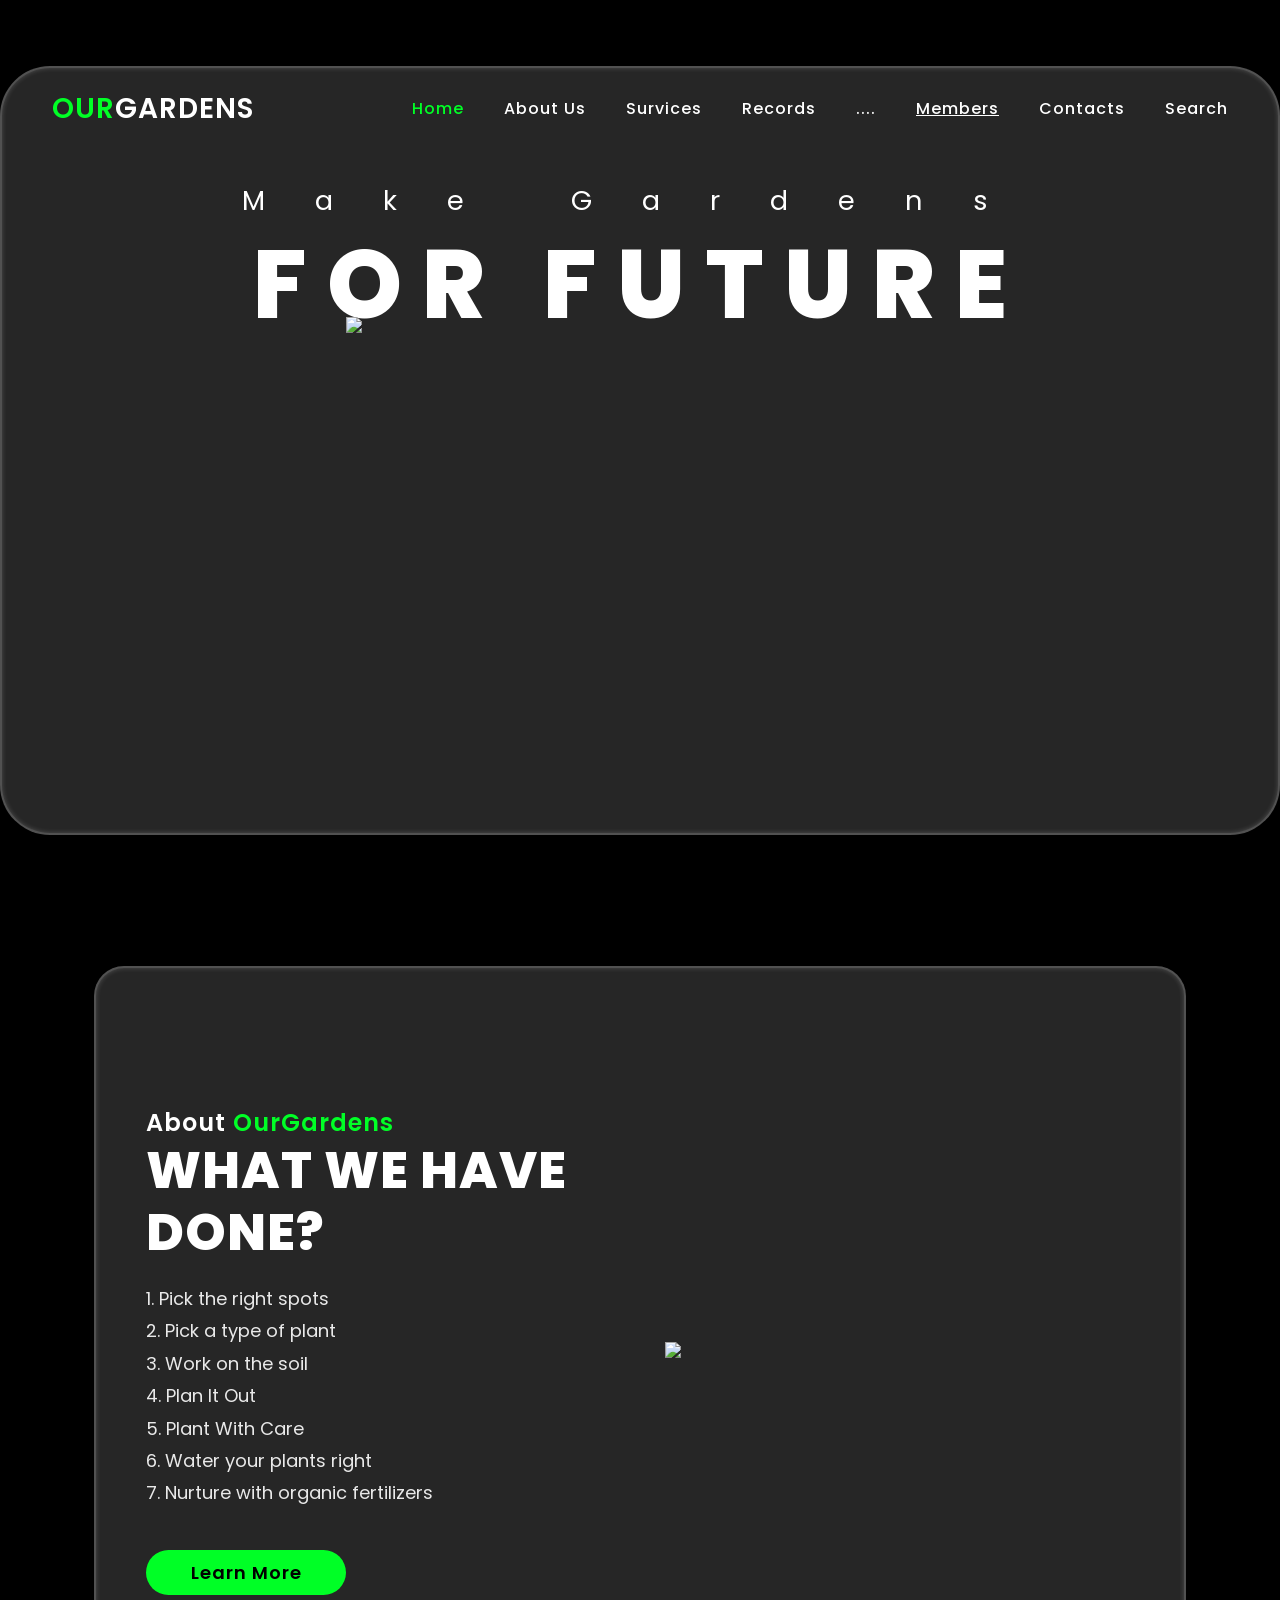
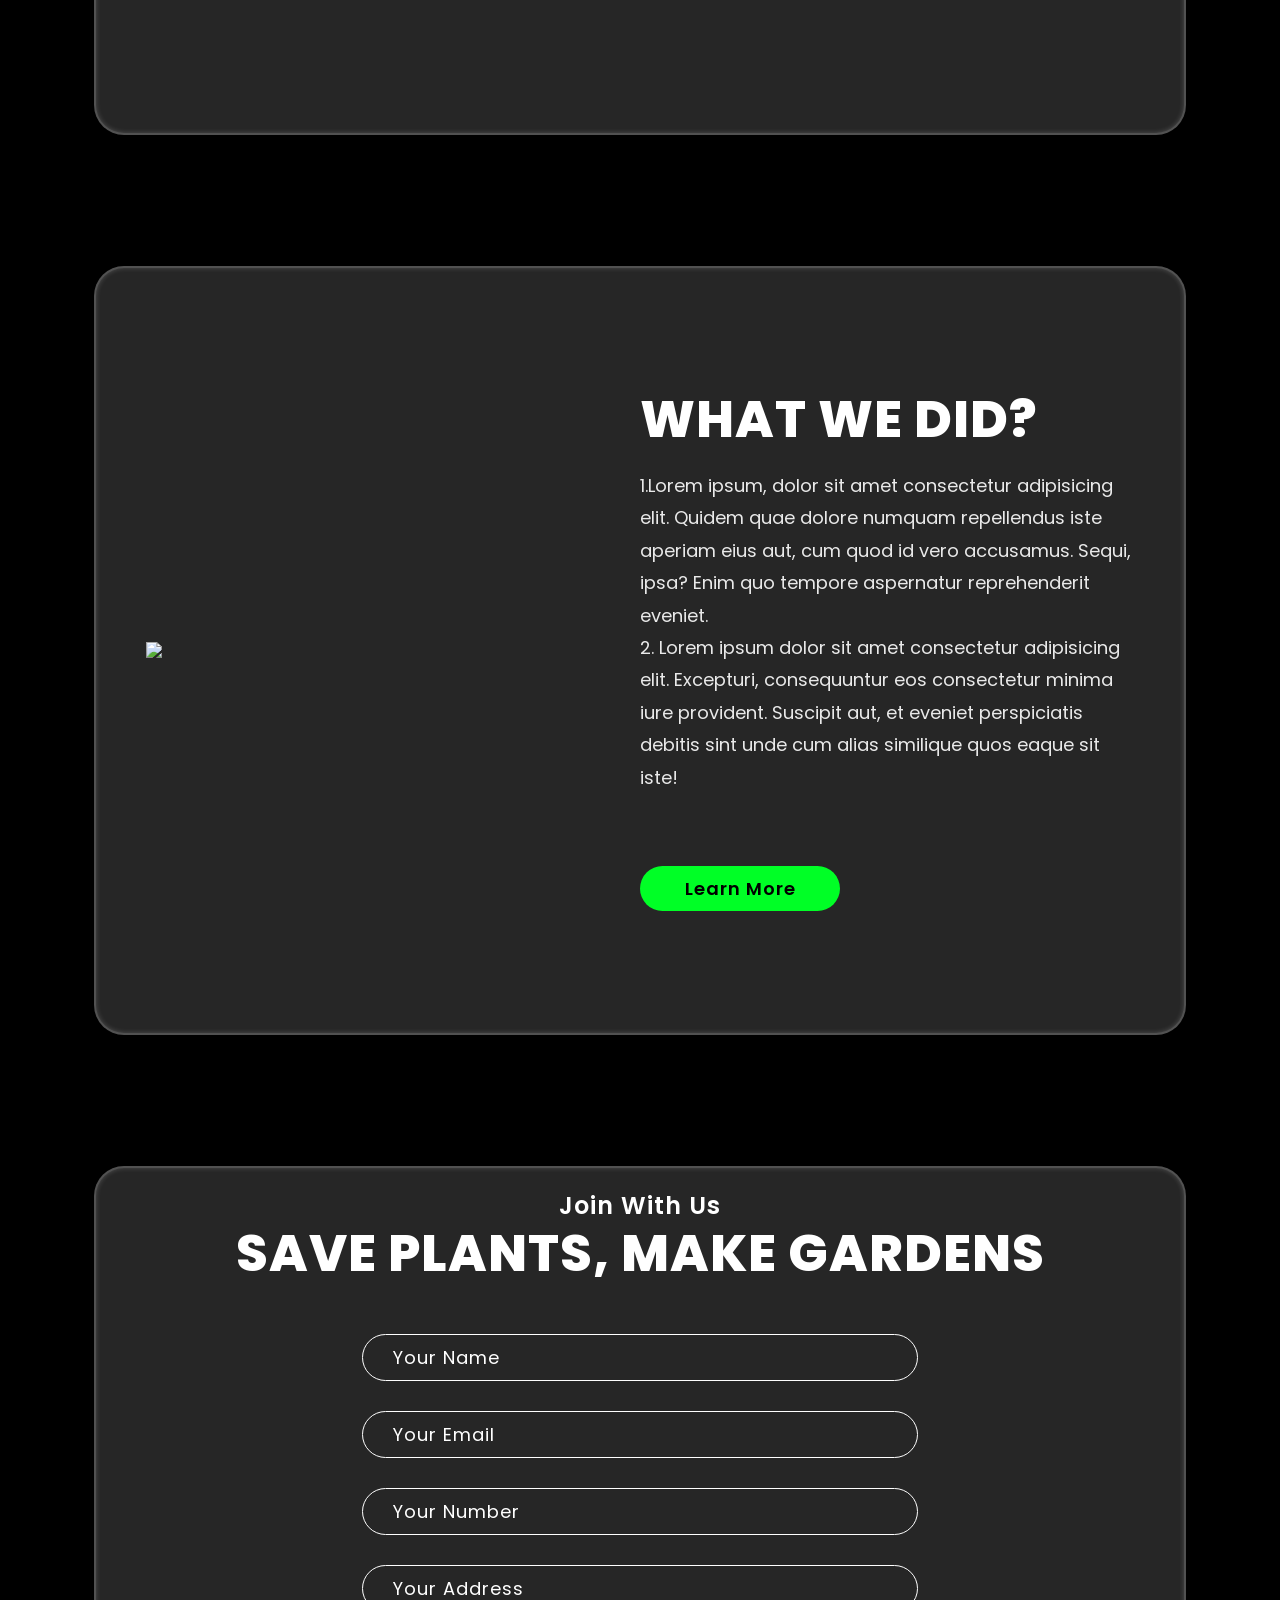
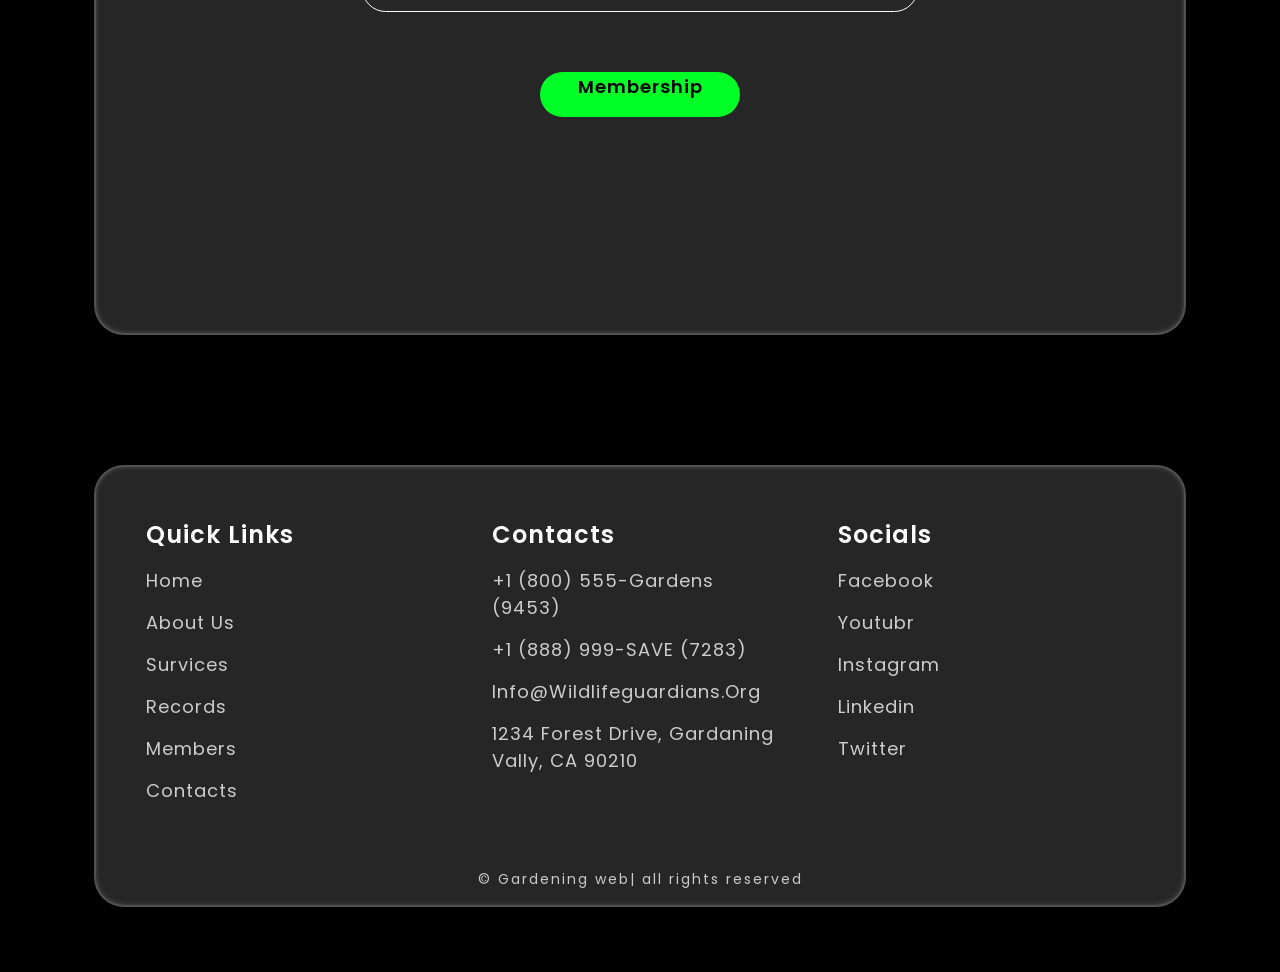
==== animal.html @ d5ff05b1 "Add files via upload" ====
<!DOCTYPE html>
<html lang="en">

<head>
  <meta charset="UTF-8">
  <meta name="viewport" content="width=device-width, initial-scale=1.0">
  <title> Our Garden </title>

  <!-- styles -->
  <link rel="stylesheet" href="animal.css">
  <link rel="stylesheet" href="animation.css">
  <link rel="stylesheet" href="responsive.css">
</head>

<body>

  <section id="hero">

    <div class="section-1box">

      <div class="content-wrap">
        <header>
          <a class="header-logo"><span>Our</span>Gardens</a>
          <nav>
            <a class="nav-items active">Home</a>
            <a class="nav-items">about us</a>
            <a class="nav-items">Survices</a>
            <a class="nav-items">Records</a>
            <a class="nav-items">....</a>
            <a href="members.html" class="nav-items"> Members </a>
            <a class="nav-items">contacts</a>
            <a class="nav-items">search</a>
        
          </nav>
        </header>
        <div class="hero-content">
          <h3> Make Gardens</h3>
          <h1> For Future</h1>
          <img src="https://img.pikbest.com/origin/08/99/63/79kpIkbEsTjzn.png!w700wp" class="hero-img">

        </div>
      </div>

    </div>

  </section>

  <section id="about">
    <div class="section-box">
      <div class="content-grid">
        <div class="left-grid">
          <h3 class="section-sub">About <span>OurGardens</span></h3>
          <h2 class="section-title">What We Have Done?</h2>
          <p>
            1. Pick the right spots<br>
            2. Pick a type of plant<br>
            3. Work on the soil<br>
            4. Plan It Out<br>
            5. Plant With Care<br>
            6. Water your plants right<br>
            7. Nurture with organic fertilizers

          </p>
          <button class="action-btn">Learn More</button>
        </div>

        <div class="right-grid">
          <img src="https://encrypted-tbn0.gstatic.com/images?q=tbn:ANd9GcRzmNw74b1graZyCsRUTKiKJzEVIpyWqjHQUg&s" class="about-img">
        </div>
      </div>
    </div>
  </section>

  <section id="projects">
    <div class="section-box">
      <div class="content-grid">
        <div class="right-grid">
          <img src="https://www.constructionplacements.com/wp-content/uploads/2024/06/Comprehensive-Guide-to-Garden-Maintenance-Services-Latest-Trends-Tips-and-Insights.jpg" class="about-img">
        </div>
        <div class="left-grid">
          <h3 class="section-sub"></h3>
          <h2 class="section-title">What we did?</h2>
          <p>
            1.Lorem ipsum, dolor sit amet consectetur adipisicing elit. Quidem quae dolore numquam repellendus iste aperiam eius aut, cum quod id vero accusamus. Sequi, ipsa? Enim quo tempore aspernatur reprehenderit eveniet.<br>
            2. Lorem ipsum dolor sit amet consectetur adipisicing elit. Excepturi, consequuntur eos consectetur minima iure provident. Suscipit aut, et eveniet perspiciatis debitis sint unde cum alias similique quos eaque sit iste!<br><br>
          </p>
          <button class="action-btn">Learn more</button>
        </div>

      </div>
    </div>
  </section>

  <section id="join-us">
    <div class="section-box">

      <div class="content-wrap">

        <h3 class="section-sub">join with us</h3>
        <h2 class="section-title">Save Plants, Make Gardens</h2>

        <div class="join-form">
          <input type="text" class="input-1 i1" placeholder="Your Name">
          <input type="email" class="input-1 i2" placeholder="Your Email">
          <input type="text" class="input-1 i3" placeholder="Your Number">
          <input type="text" class="input-1 i4" placeholder="Your Address">

          <p><button class="actionn-btn"> Membership</p></div>
        </div>

      </div>

    </div>

  </section>

  <section id="footer">
    <div class="section-box">
      <div class="footer-grid">

        <div>
          <h3>Quick Links</h3>

          <a class="footer-items f1">Home</a>
          <a class="footer-items f2">about us</a>
          <a class="footer-items f3">Survices</a>
          <a class="footer-items f4">Records</a>
          <a class="footer-items f5">Members</a>
          <a class="footer-items f6">contacts</a>

        </div>

        <div>
          <h3>Contacts</h3>

          <a class="footer-items f1">+1 (800) 555-Gardens (9453)</a>
          <a class="footer-items f2">+1 (888) 999-SAVE (7283)</a>
          <a class="footer-items f3">info@wildlifeguardians.org</a>
          <a class="footer-items f4">1234 Forest Drive, 
            Gardaning Vally, CA 90210</a>
        </div>

        <div>
          <h3>Socials</h3>

          <a class="footer-items f1">facebook</a>
          <a class="footer-items f2">youtubr</a>
          <a class="footer-items f3">instagram</a>
          <a class="footer-items f4">linkedin</a>
          <a class="footer-items f5">twitter</a>
        </div>

      </div>

      <p class="copyrights">© Gardening web| all rights reserved</p>
    </div>
  </section>

</body>

</html>
---- animal.css ----
@import url('https://fonts.googleapis.com/css2?family=Poppins:ital,wght@0,100;0,200;0,300;0,400;0,500;0,600;0,700;0,800;0,900;1,100;1,200;1,300;1,400;1,500;1,600;1,700;1,800;1,900&display=swap');

* {
  padding: 0;
  margin: 0;
  outline: none;
  border: none;
  font-family: "Poppins", sans-serif;
  color: white;
}

body {
  background-color: black;
}

section {
  display: flex;
  justify-content: center;
  align-items: center;
  width: 100%;
  height: 100vh;
}
section {
  background-image: url(what.jpg);
  background-position: center;
  background-size: cover;
  background-repeat: no-repeat;
}
#hero .section-box::before {
  content: '';
  position: absolute;
  top: 0;
  bottom: 0;
  left: 0;
  right: 0;
  background: linear-gradient(transparent 60%, rgb(4, 61, 42) ) ;
  z-index: 1;
}
.section-1box {
    background-color: rgba(255, 255, 255, 0.15);
    backdrop-filter: blur(8px);
    border: 2px solid rgba(255, 255, 255, 0.2);
    box-shadow: inset 0 0 5px rgba(255, 255, 255, 0.2);
    border-radius: 50px;
    height: 85vh;
    width: 100%;
    overflow: hidden;
  }

.section-box {
  background-color: rgba(255, 255, 255, 0.15);
  backdrop-filter: blur(8px);
  border: 2px solid rgba(255, 255, 255, 0.2);
  box-shadow: inset 0 0 5px rgba(255, 255, 255, 0.2);
  border-radius: 30px;
  height: 85vh;
  width: 85%;
  overflow: hidden;
}
.content-wrap {
  padding: 20px 50px;
}

header {
  display: flex;
  justify-content: space-between;
  align-items: center;
}
.header-logo {
  font-size: 32px;
  font-weight: 600;
  letter-spacing: 1px;
  text-transform: uppercase;
}
.header-logo span {
  color: #00FF26;
}
nav {
  display: flex;
  align-items: center;
  gap: 40px;
  z-index: 2;
}
.nav-items {
  font-size: 18px;
  font-weight: 500;
  letter-spacing: 1px;
  text-transform: capitalize;
  cursor: pointer;
  transition: 0.3s;
  position: relative;
  display: flex;
  justify-content: center;
}
nav .active {
  color: #00FF26;
}
.nav-items::after {
  content: '';
  position: absolute;
  bottom: -10px;
  width: 100%;
  height: 2px;
  background-color: white;
  box-shadow: 0 0 5px white;
  transform: scale(0);
  transform-origin: left;
  transition: 0.3s;
}
.nav-items:hover::after {
  transform: scale(1);
}
.active:hover::after {
  background-color: #00FF26;
  box-shadow: 0 0 5px #00FF26;
}

.hero-content h3 {
  font-size: 2rem;
  font-weight: 400;
  letter-spacing: 50px;
}
.hero-content h1 {
  font-size: 6rem;
  font-weight: 800;
  letter-spacing: 30px;
  text-transform: uppercase;
  margin-top: -10px;
}
.hero-content {
  padding-top: 50px;
  display: flex;
  flex-direction: column;
  align-items: center;
}
.hero-img {
  width: 47%;
  margin-top: -40px;
  animation: planetAn 10s linear infinite;
}
.hero-btn {
  font-size: 18px;
  font-weight: 600;
  text-transform: uppercase;
  letter-spacing: 1px;
  background-color: transparent;
  color: white;
  border: 2px solid white;
  border-radius: 50px;
  height: 50px;
  width: 250px;
  margin-top: -150px;
  z-index: 2;
  cursor: pointer;
  transition: 0.3s;
}
.hero-btn:hover {
  background-color: white;
  color: black;
}

/* About Section */
.content-grid {
  display: grid;
  grid-template-columns: 1fr 1fr;
  height: 100%;
  padding: 0 50px;
}
.about-img {
  width: 90%;
  animation: zoomIn 1.4s ease-in-out forwards;
  animation-delay: 0.2s;
  opacity: 0;
}
.left-grid,
.right-grid {
  display: flex;
  flex-direction: column;
  justify-content: center;
}
#about .right-grid {
  align-items: center;
}
.section-sub {
  font-size: 1.5rem;
  font-weight: 600;
  letter-spacing: 1px;
  color: white;
  text-transform: capitalize;
  animation: bottomIn 1s ease-in-out forwards;
  animation-delay: 0.2s;
  opacity: 0;
}
.section-sub span{
    color: #00FF26;
}

.section-title {
  font-size: 4rem;
  line-height: 1.2;
  font-weight: 800;
  letter-spacing: 1px;
  text-transform: uppercase;
  margin-bottom: 20px;
  animation: bottomIn 1s ease-in-out forwards;
  animation-delay: 0.3s;
  opacity: 0;
}
#about .left-grid p,
#projects .left-grid p {
  font-size: 18px;
  line-height: 1.8;
  color: rgb(233, 233, 233);
  animation: bottomIn 1s ease-in-out forwards;
  animation-delay: 0.4s;
  opacity: 0;
}
.action-btn {
  font-size: 18px;
  color: black;
  font-weight: 600;
  letter-spacing: 1px;
  text-transform: capitalize;
  height: 45px;
  width: 200px;
  background-color: #00FF26;
  border-radius: 25px;
  cursor: pointer;
  transition: 0.3s;
  margin-top: 40px;
  animation: bottomIn 1s ease-in-out forwards;
  animation-delay: 0.5s;
  opacity: 0;
}
.action-btn:hover {
  background-color: #00d11f;
}

/* Join-us */
#join-us .content-wrap {
  display: flex;
  flex-direction: column;
  align-items: center;
  justify-content: center;
  height: 100%;
}
.join-form {
  display: flex;
  flex-direction: column;
  align-items: center;
  gap: 30px;
  margin-top: 30px;
  width: 100%;
}
.input-1 {
  font-size: 18px;
  letter-spacing: 1px;
  text-transform: capitalize;
  color: rgb(255, 255, 255);
  background-color: transparent;
  border: 1px solid white;
  border-radius: 50px;
  height: 45px;
  width: 50%;
  padding: 0 30px;
}
.input-1::placeholder {
  color: white;
}
#join-us p {
  font-size: 18px;
  letter-spacing: 1px;
  margin-top: 15px;
  animation: bottomIn 1s ease-in-out forwards;
  opacity: 0;
  animation-delay: 0.6s;
}
.checkbox-wrap {
  display: flex;
  justify-content: center;
  gap: 30px;
  font-size: 18px;
  animation: bottomIn 1s ease-in-out forwards;
  opacity: 0;
  animation-delay: 0.65s;
}
.join-btn {
  background-color: #00FF26;
  font-size: 18px;
  font-weight: 600;
  letter-spacing: 1px;
  text-transform: capitalize;
  height: 45px;
  width: 300px;
  color: rgba(0, 0, 0, 0.8);
  border-radius: 50px;
  cursor: pointer;
  transition: 0.3s;
  margin-top: 15px;
  animation: bottomIn 1s ease-in-out forwards;
  opacity: 0;
  animation-delay: 0.7s;
}
.join-btn:hover {
  background-color: #00d11f;
}

.i1, .i2, .i3, .i4 {
  animation: bottomIn 1s ease-in-out forwards;
  opacity: 0;
}
.i1 {
  animation-delay: 0.4s;
}
.i2 {
  animation-delay: 0.45s;
}
.i3 {
  animation-delay: 0.5s;
}
.i4 {
  animation-delay: 0.55s;
}

/* Footer */
.footer-grid {
  display: grid;
  grid-template-columns: 1fr 1fr 1fr;
  padding: 50px;
  column-gap: 50px;
}
.footer-grid div {
  display: flex;
  flex-direction: column;
  gap: 15px;
}
#footer h3 {
  font-size: 1.5rem;
  font-weight: 600;
  letter-spacing: 1px;
  text-transform: capitalize;
  animation: bottomIn 1s ease-in-out forwards;
  opacity: 0;
  animation-delay: 0.2s;
}
.footer-items {
  font-size: 18px;
  letter-spacing: 1px;
  text-transform: capitalize;
  color: rgb(204, 204, 204);
  cursor: pointer;
  transition: 0.3s;
  animation: bottomIn 1s ease-in-out forwards;
  opacity: 0;
}
.footer-items:hover {
  color: rgb(241, 241, 241);
  text-shadow: 0 0 10px white;
}
#footer .section-box {
  height: auto;
}
.copyrights {
  font-size: 14px;
  letter-spacing: 2px;
  font-weight: 400;
  color: rgb(202, 202, 202);
  text-align: center;
  padding: 15px;
  animation: bottomIn 1.2s ease-in-out forwards;
  opacity: 0;
  animation-delay: 0.2s;
}
#footer {
  align-items: start;
  height: auto;
  padding: 65px 0;
}
.f1 {
  animation-delay: 0.25s;
}
.f2 {
  animation-delay: 0.3s;
}
.f3 {
  animation-delay: 0.35s;
}
.f4 {
  animation-delay: 0.4s;
}
.f5 {
  animation-delay: 0.45s;
}
.f6 {
  animation-delay: 0.5s;
}
.actionn-btn {
  font-size: 18px;
  color: black;
  font-weight: 600;
  letter-spacing: 1px;
  text-transform: capitalize;
  height: 45px;
  width: 200px;
  background-color: #00FF26;
  border-radius: 25px;
  cursor: pointer;
  transition: 0.3s;
  margin-top: 15px;
  animation: bottomIn 1s ease-in-out forwards;
  animation-delay: 0.5s;
  opacity: 0;
}
.actionns-btn:hover {
  background-color: #00d11f;
}
---- animation.css ----
@keyframes planetAn {
    from {
      transform: rotate(0deg);
    }
    to {
      transform: rotate(360deg);
    }
  }
  
  @keyframes bottomIn {
    from {
      transform: translateY(500px);
    }
    to {
      transform: translateY(0);
      opacity: 1;
    }
  }
  
  @keyframes zoomIn {
    from {
      transform: scale(0);
    }
    to {
      transform: scale(1);
      opacity: 1;
    }
  }
---- responsive.css ----
@media screen and (max-width: 428px) {
    section {
      height: auto;
      padding: 50px 0
    }
    .section-box {
      height: auto;
    }
    header {
      flex-direction: column;
      gap: 20px;
    }
    .header-logo {
      font-size: 24px;
      margin: 20px 0;
    }
    nav {
      flex-direction: column;
      gap: 30px;
    }
    .nav-items {
      font-size: 16px;
    }
    .hero-content h3 {
      font-size: 1.2rem;
      letter-spacing: 20px;
    }
    .hero-content h1 {
      font-size: 4rem;
      letter-spacing: 2px;
      margin-top: 10px;
      line-height: 1.2;
      text-align: center;
      z-index: 1;
    }
    .hero-content {
      padding: 50px 0;
    }
    .hero-img {
      width: 100%;
      margin-top: 50px;
      z-index: 1;
    }
    .hero-btn {
      margin-top: 50px;
    }
  
    .content-grid {
      display: flex;
      flex-direction: column;
      height: auto;
      gap: 50px;
      padding: 50px 5% ;
    }
    .about-img {
      width: 100%;
    }
    .section-title {
      font-size: 3.2rem;
      margin-bottom: 20px;
    }
  
    #join-us .content-wrap {
      padding: 50px 5%;
    }
    .input-1 {
      width: 85%;
      padding: 0 20px;
    }
    .checkbox-wrap {
      display: flex;
      justify-content: center;
      flex-direction: column;
      gap: 20px;
      font-size: 16px;
    }
    #join-us .section-title {
      text-align: center;
      font-size: 3rem;
      margin-top: 10px;
    }
    .footer-grid {
      display: flex;
      flex-direction: column;
      gap: 30px;
    }
    .footer-items {
      font-size: 16px;
    }
  
  }
  
  /* Tab */
  @media screen and (min-width: 429px) and (max-width: 1279px) {
    section {
      height: auto;
      padding: 50px 0
    }
    .section-box {
      height: auto;
    }
    header {
      flex-direction: column;
      gap: 20px;
    }
    .header-logo {
      font-size: 24px;
      margin: 20px 0;
    }
    nav {
      flex-direction: column;
      gap: 30px;
    }
    .nav-items {
      font-size: 20px;
    }
    .hero-content h3 {
      font-size: 1.8rem;
      letter-spacing: 25px;
      margin-top: 30px;
    }
    .hero-content h1 {
      font-size: 6rem;
      letter-spacing: 2px;
      margin-top: 30px;
      line-height: 1.2;
      text-align: center;
      z-index: 1;
    }
    .hero-content {
      padding: 50px 0;
    }
    .hero-img {
      width: 100%;
      margin-top: 50px;
      z-index: 1;
    }
    .hero-btn {
      margin-top: 50px;
      font-size: 22px;
    }
  
    .content-grid {
      display: flex;
      flex-direction: column;
      height: auto;
      gap: 50px;
      padding: 50px 5% ;
    }
    .about-img {
      width: 100%;
    }
    .section-title {
      font-size: 3.2rem;
      margin-bottom: 20px;
    }
  
    #join-us .content-wrap {
      padding: 50px 5%;
    }
    .input-1 {
      width: 85%;
      padding: 0 20px;
    }
    .checkbox-wrap {
      display: flex;
      justify-content: center;
      gap: 30px;
      font-size: 20px;
    }
    #join-us .section-title {
      text-align: center;
      font-size: 3rem;
      margin-top: 10px;
    }
    .footer-grid {
      display: grid;
      grid-template-columns: 1fr 1fr;
      row-gap: 50px;
      margin: 0 50px;
    }
    .footer-items {
      font-size: 16px;
    }
  
  }
  
  /* lap */
  @media screen and (min-width: 1280px) and (max-width: 1919px) {
    .header-logo {
      font-size: 28px;
    }
    .nav-items {
      font-size: 16px;
    }
    .hero-content h3{
      font-size: 1.7rem;
    }
    .hero-content h1 {
      font-size: 6rem;
      letter-spacing: 20px;
    }
    .hero-img {
      width: 50%;
    }
    .hero-btn {
      margin-top: -120px;
    }
  
    .section-title {
      font-size: 3.2rem;
      margin-bottom: 20px;
    }
    #join-us .content-wrap {
      height: auto;
    }
  
  }
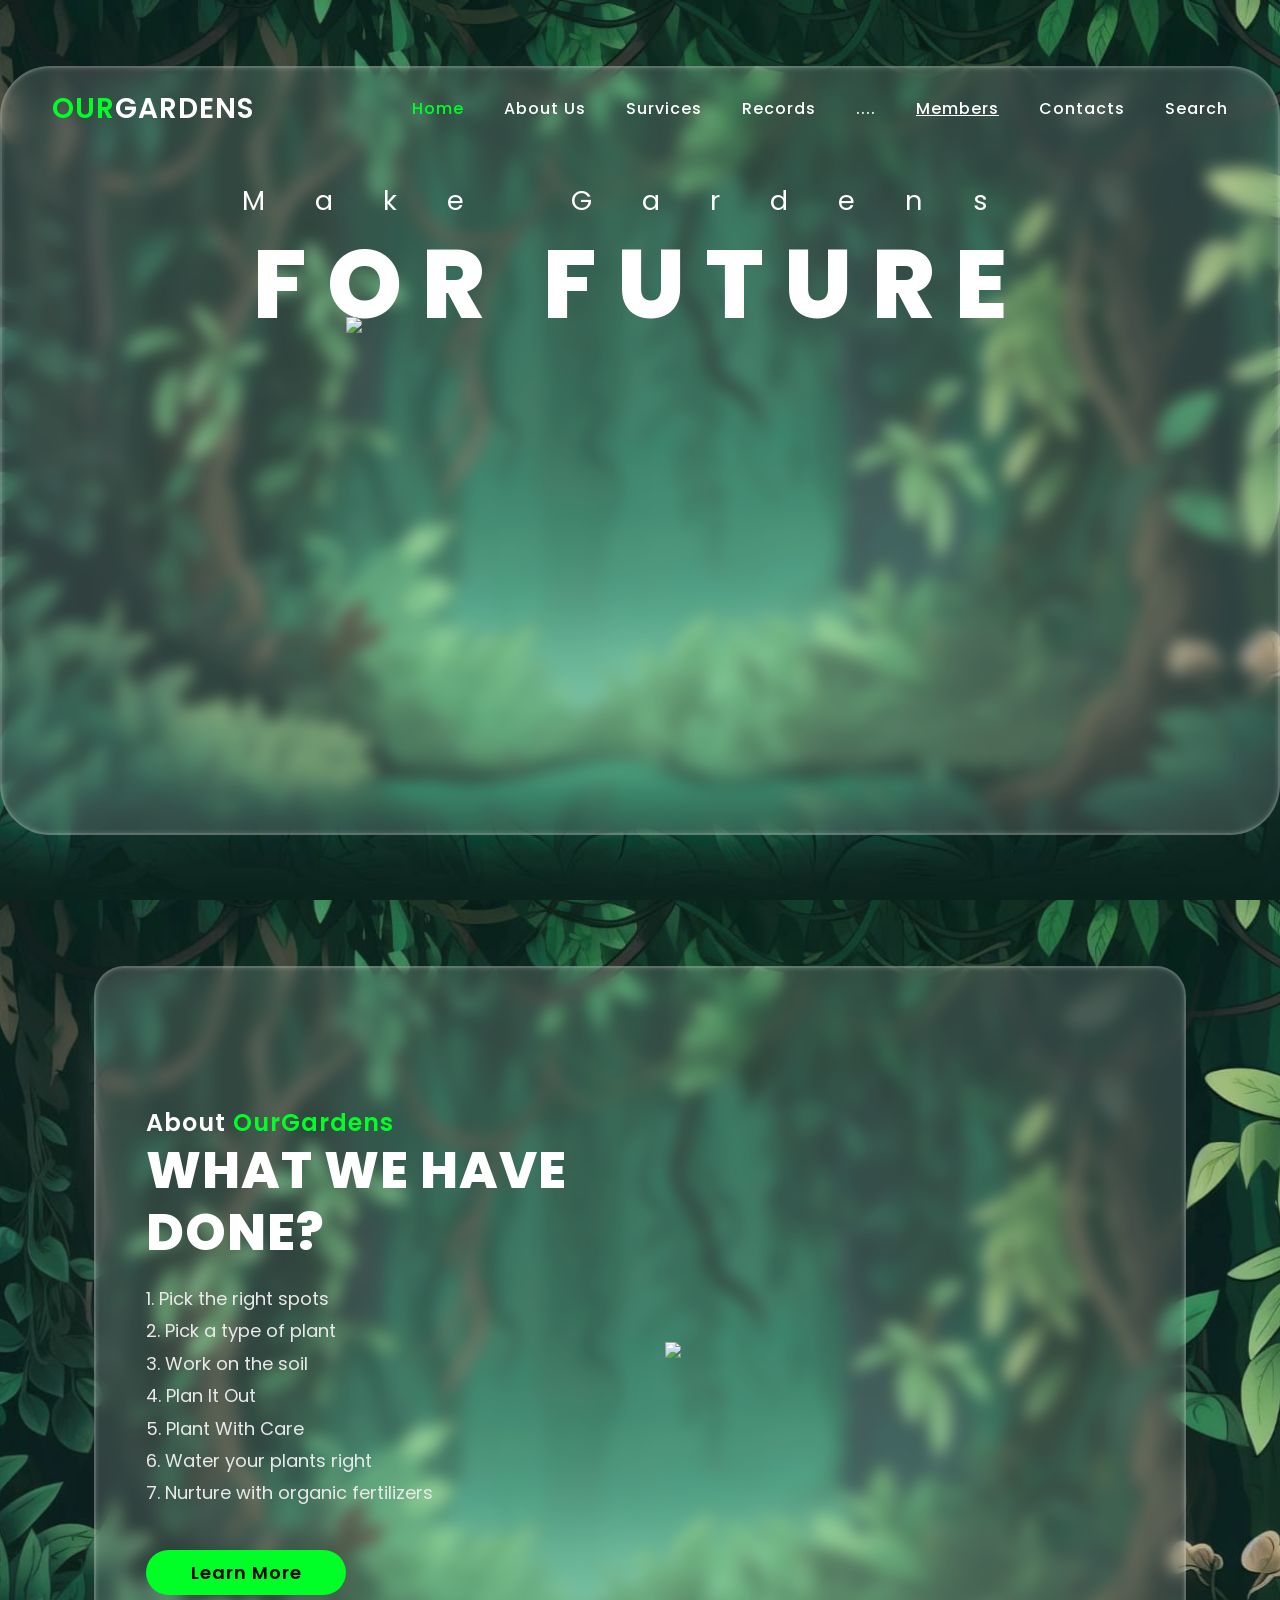
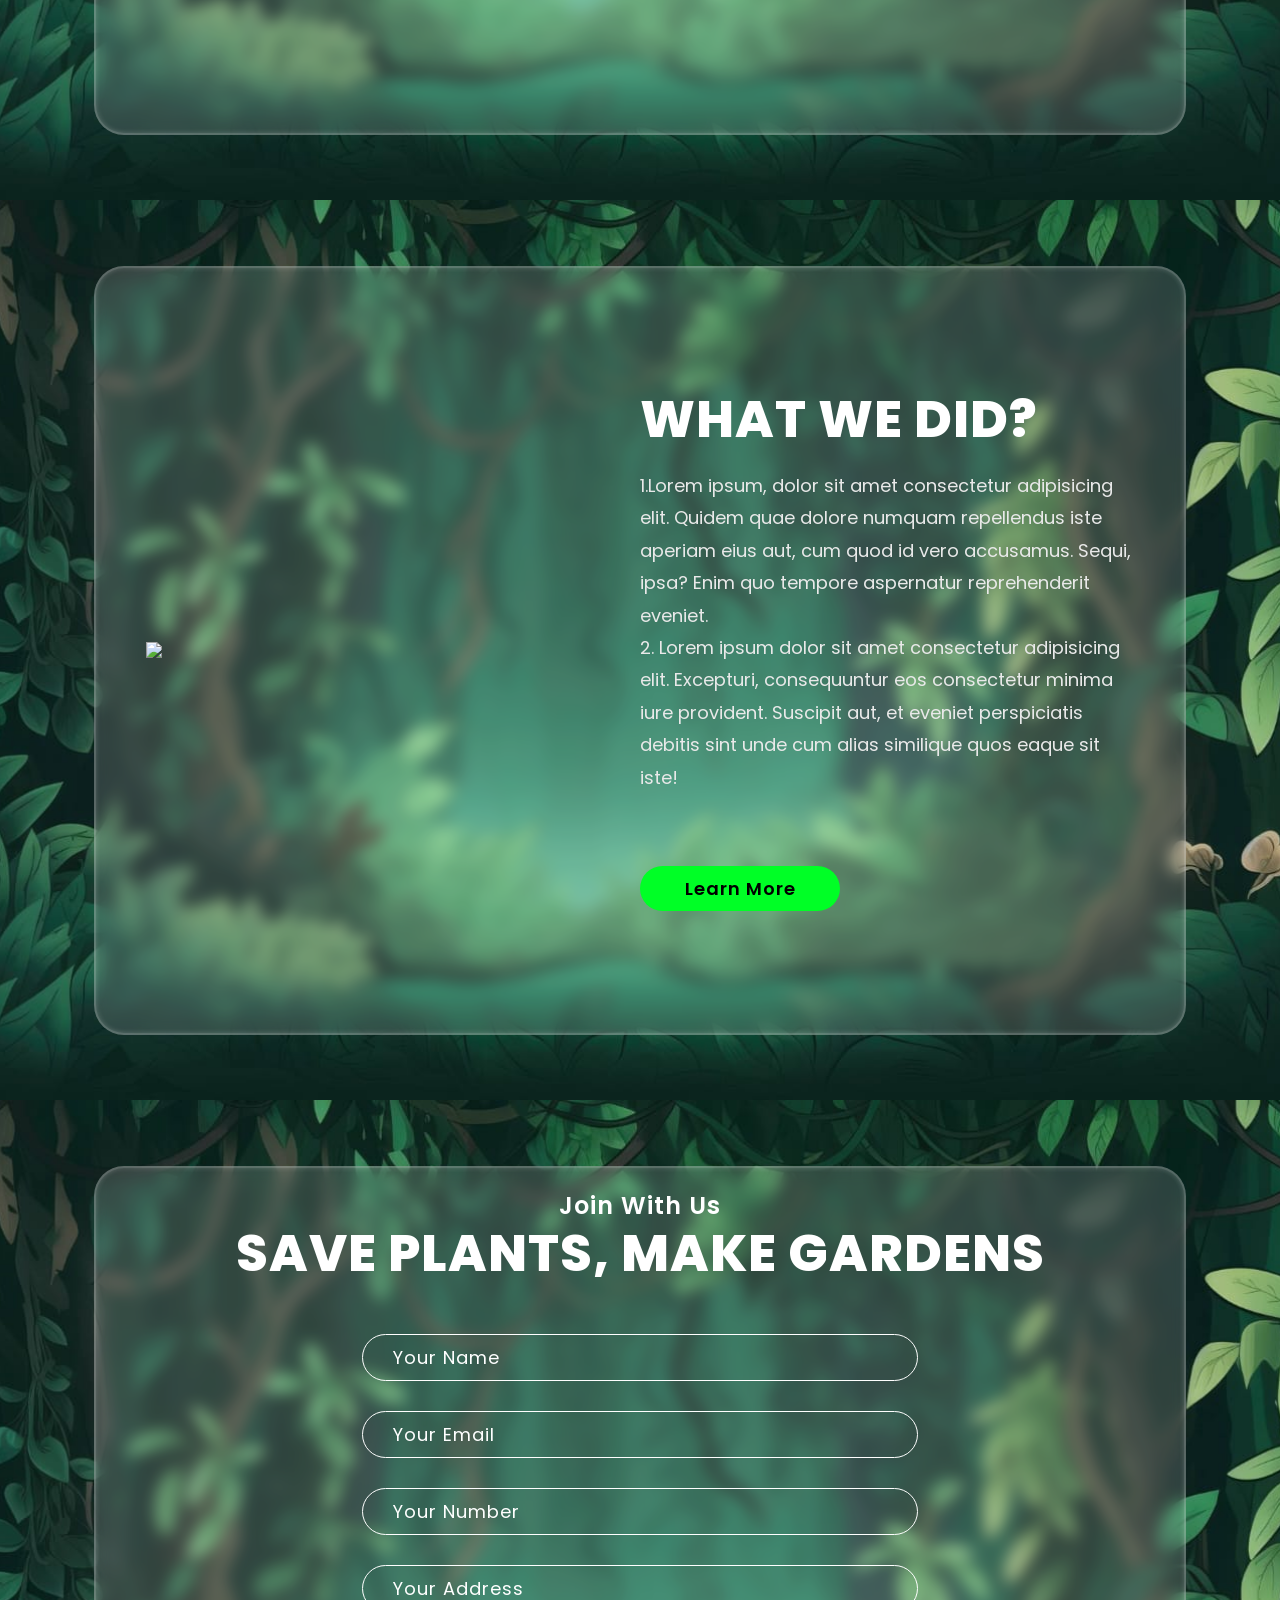
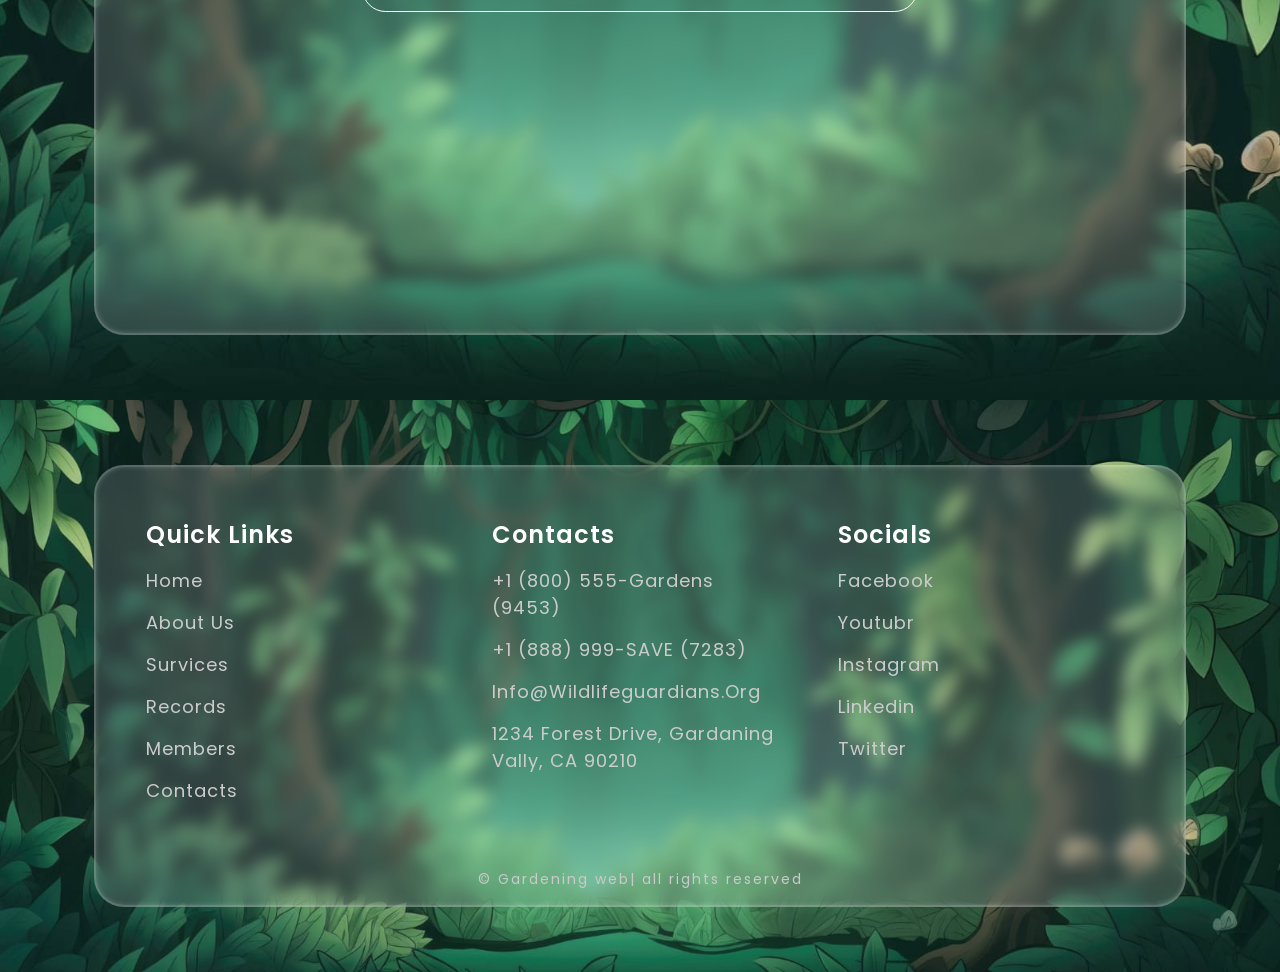
==== commit 009b60d0: "animal.html" ====
--- a/animal.html
+++ b/animal.html
@@ -105,7 +105,7 @@
           <input type="text" class="input-1 i3" placeholder="Your Number">
           <input type="text" class="input-1 i4" placeholder="Your Address">
 
-          <p><button class="actionn-btn"> Membership</p></div>
+         </div>
         </div>
 
       </div>
@@ -158,4 +158,4 @@
 
 </body>
 
-</html>+</html>
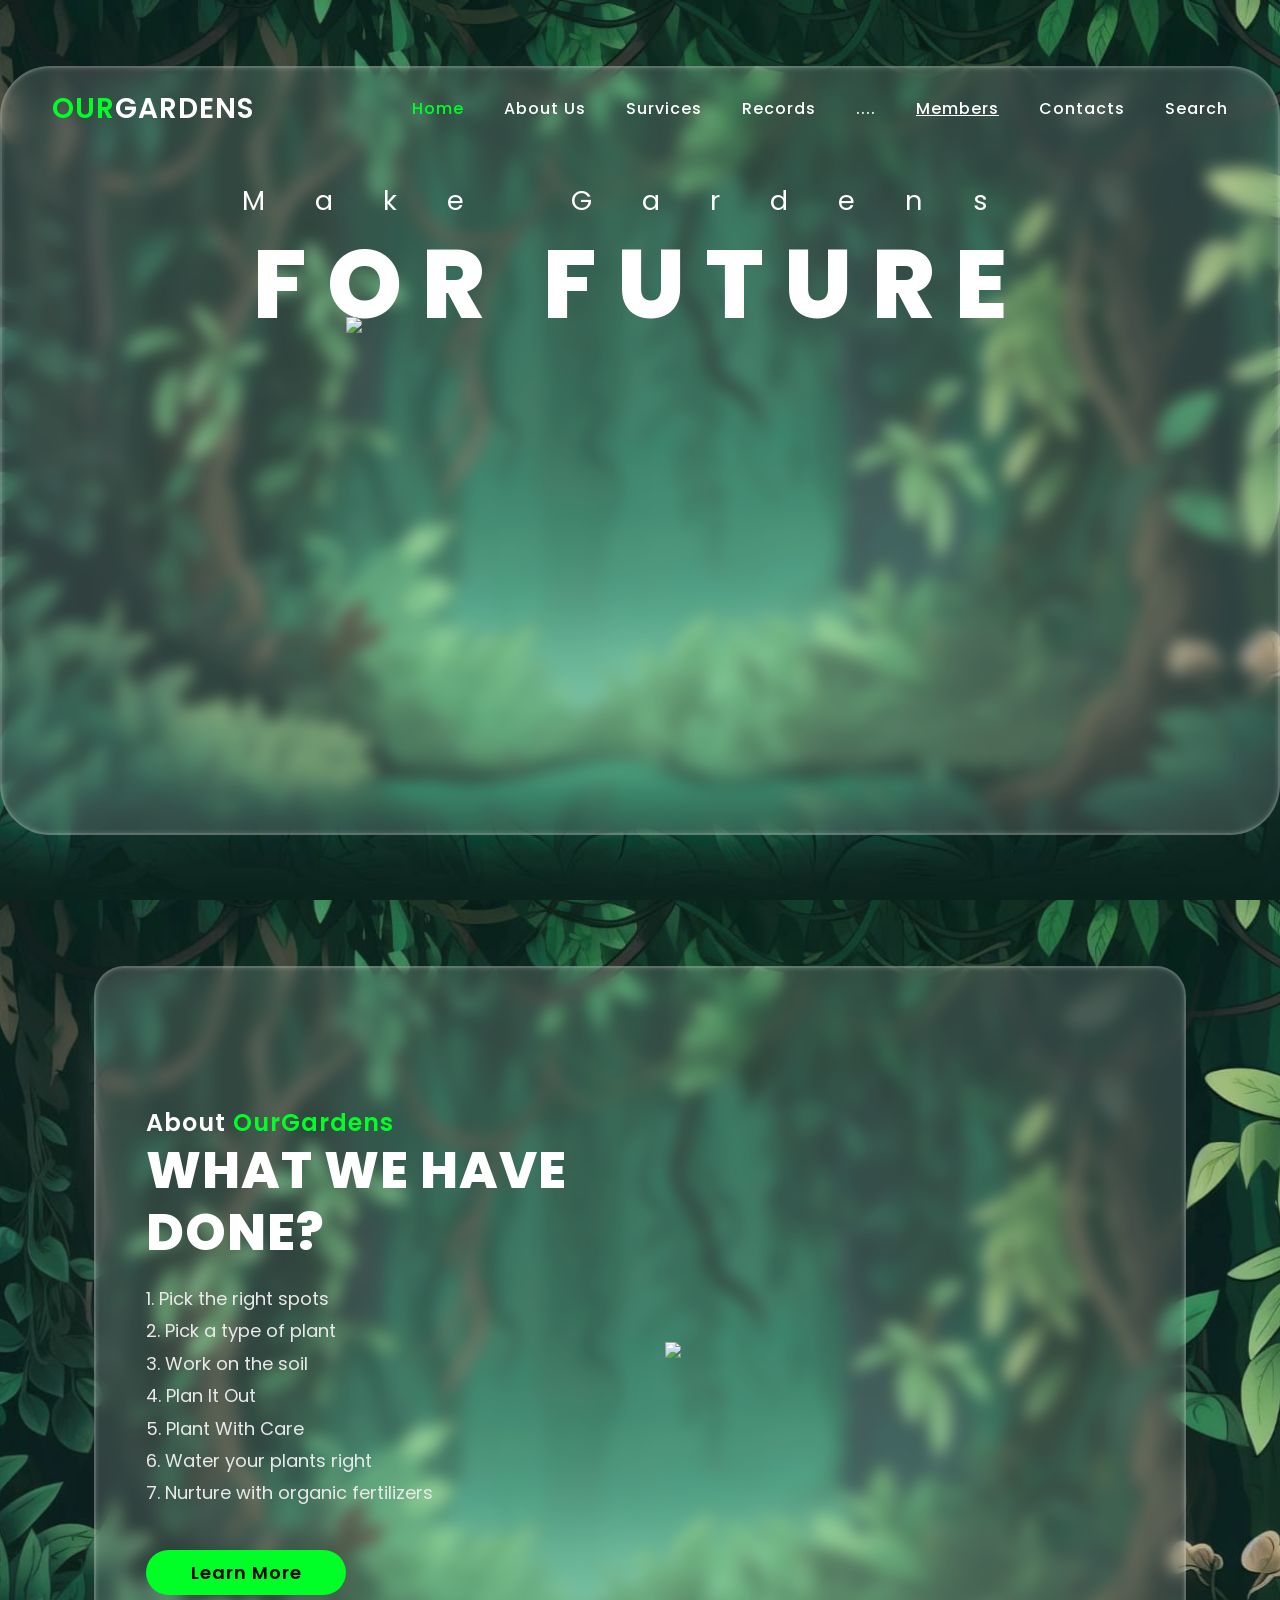
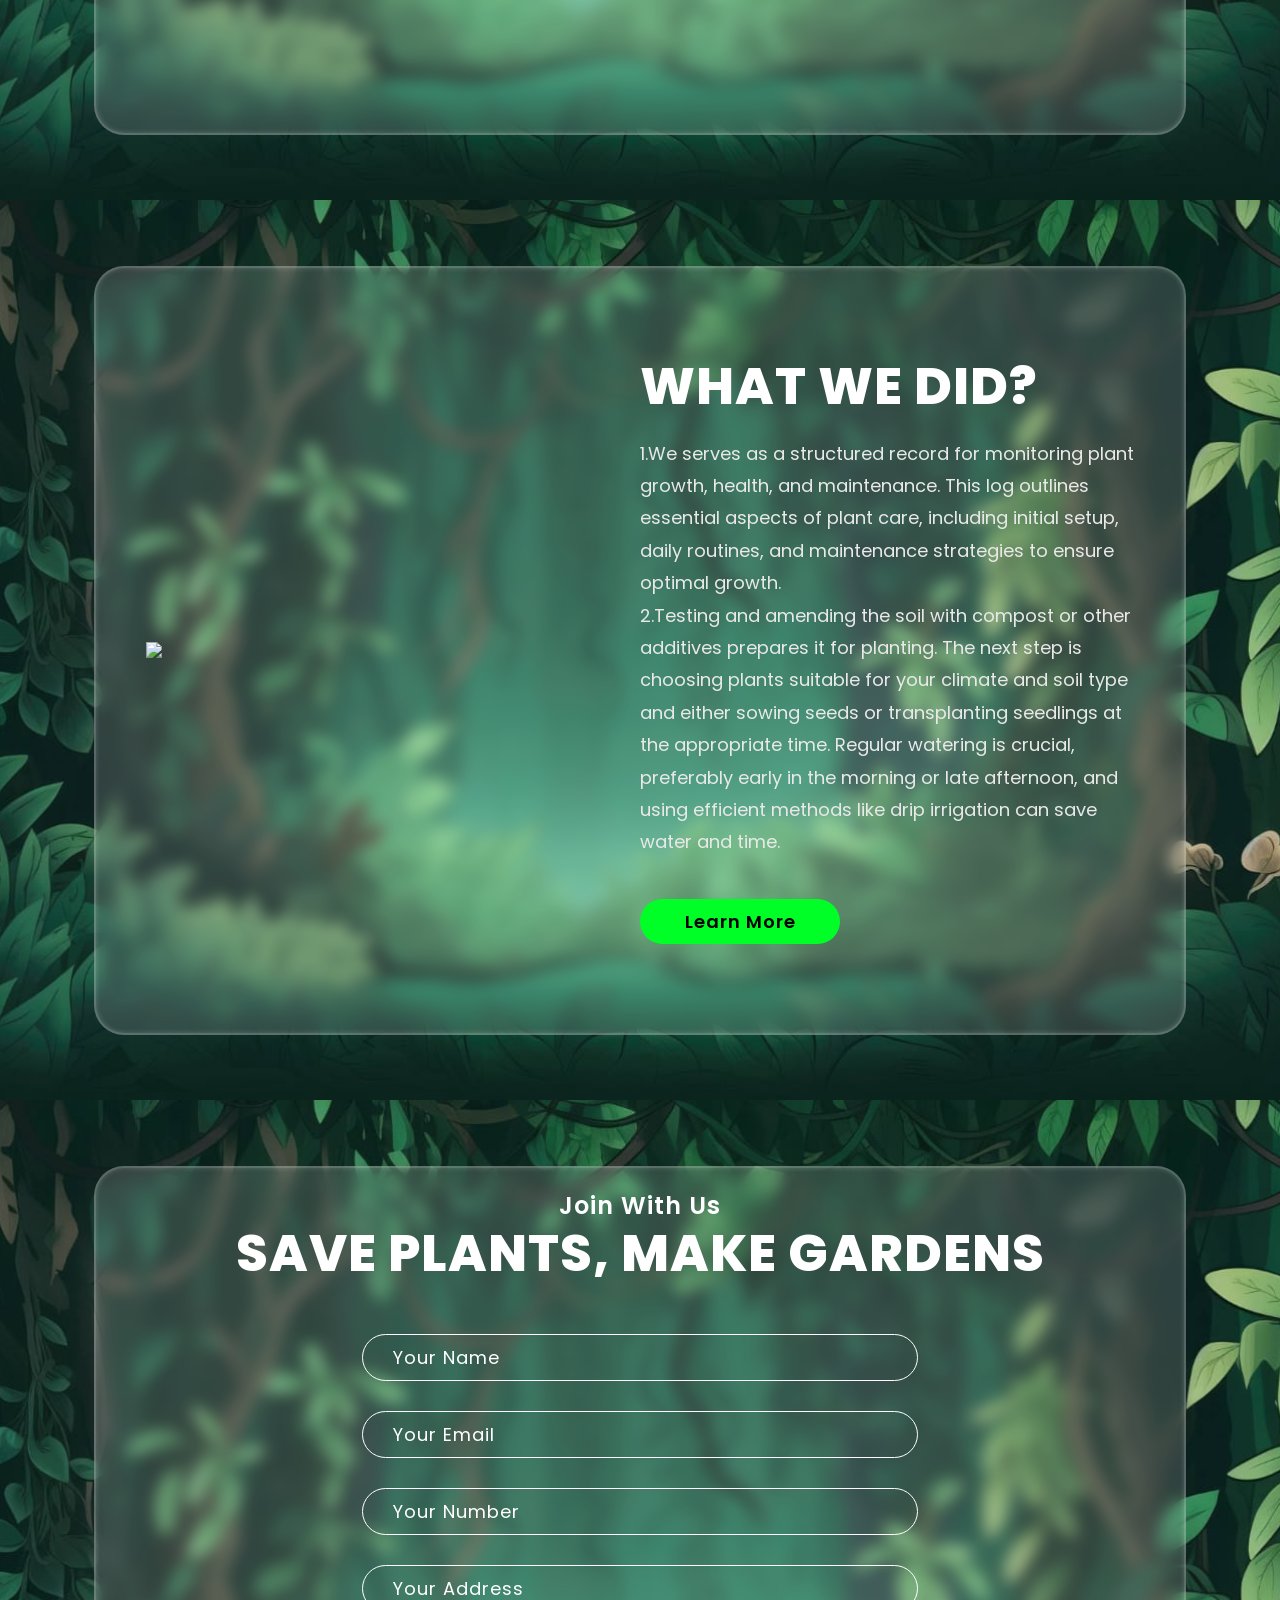
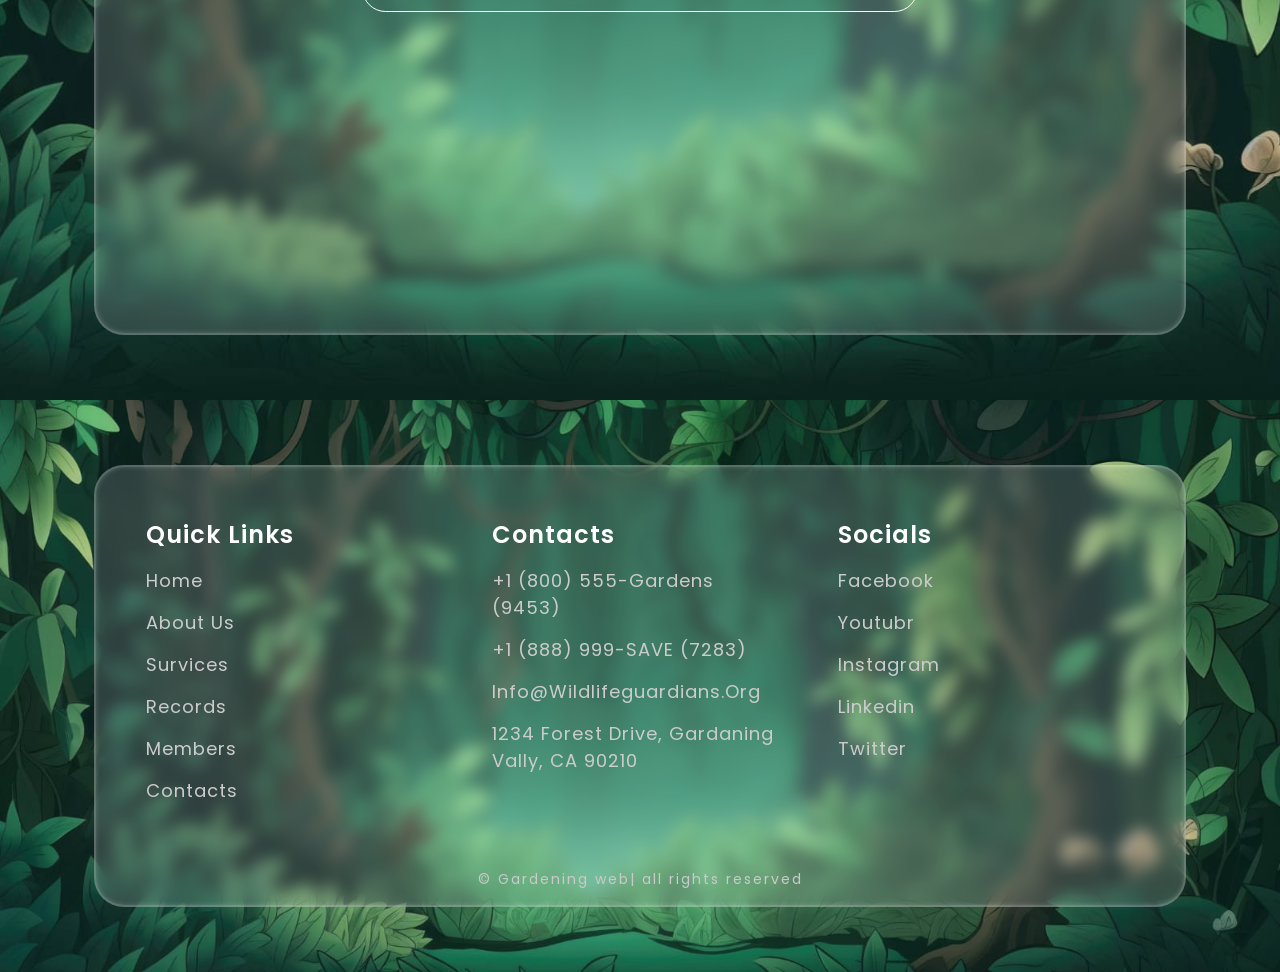
==== commit 6584a34b: "gardening.html" ====
--- a/animal.html
+++ b/animal.html
@@ -81,8 +81,8 @@
           <h3 class="section-sub"></h3>
           <h2 class="section-title">What we did?</h2>
           <p>
-            1.Lorem ipsum, dolor sit amet consectetur adipisicing elit. Quidem quae dolore numquam repellendus iste aperiam eius aut, cum quod id vero accusamus. Sequi, ipsa? Enim quo tempore aspernatur reprehenderit eveniet.<br>
-            2. Lorem ipsum dolor sit amet consectetur adipisicing elit. Excepturi, consequuntur eos consectetur minima iure provident. Suscipit aut, et eveniet perspiciatis debitis sint unde cum alias similique quos eaque sit iste!<br><br>
+            1.We serves as a structured record for monitoring plant growth, health, and maintenance. This log outlines essential aspects of plant care, including initial setup, daily routines, and maintenance strategies to ensure optimal growth.<br>
+            2.Testing and amending the soil with compost or other additives prepares it for planting. The next step is choosing plants suitable for your climate and soil type and either sowing seeds or transplanting seedlings at the appropriate time. Regular watering is crucial, preferably early in the morning or late afternoon, and using efficient methods like drip irrigation can save water and time.<br>
           </p>
           <button class="action-btn">Learn more</button>
         </div>
